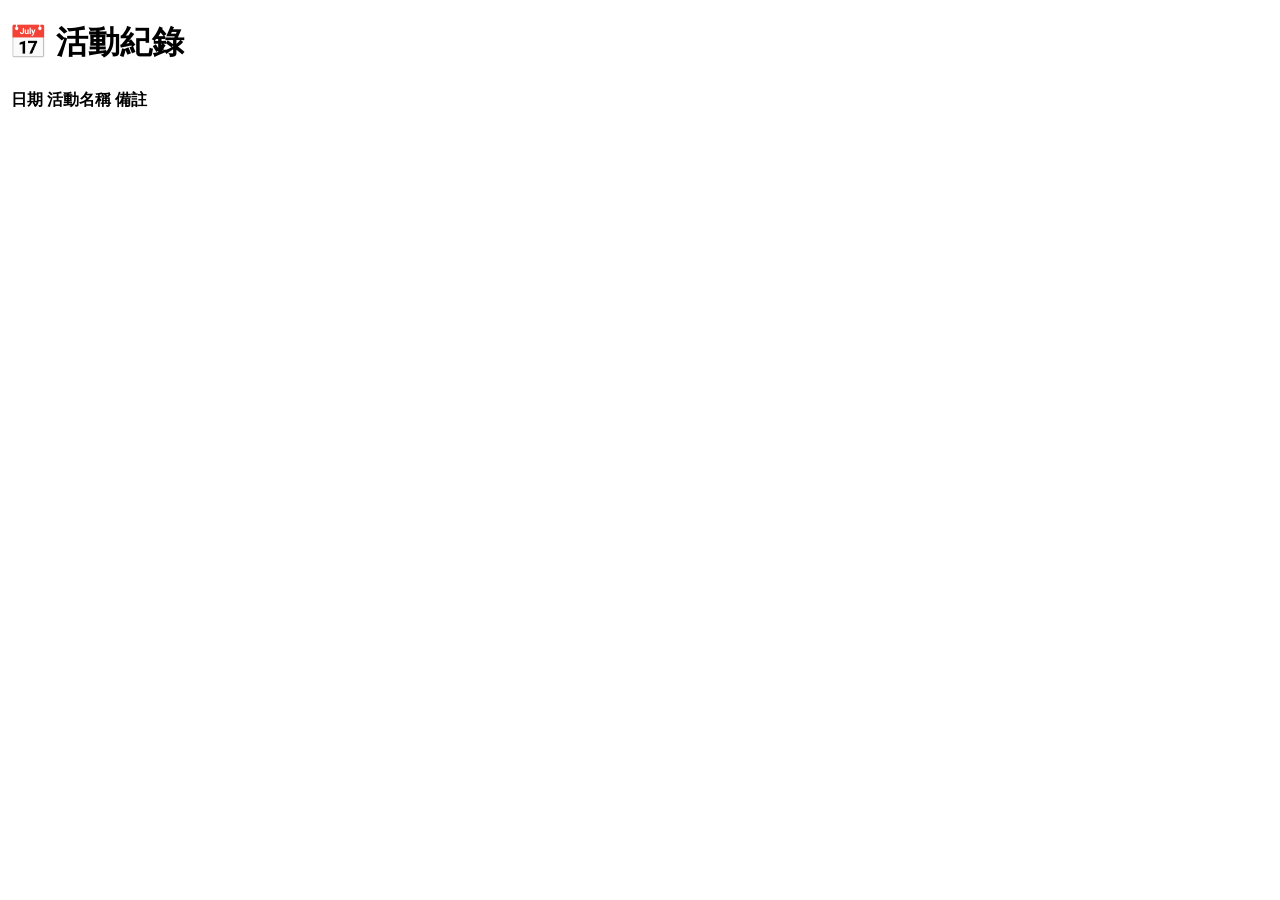
==== activities/index.html @ 99243843 "Create index.html" ====
<!DOCTYPE html>
<html lang="zh-Hant">
<head>
<meta charset="UTF-8">
<title>活動紀錄</title>

<link rel="stylesheet" href="style/activities.css">

</head>

<body>

<h1>📅 活動紀錄</h1>

<!-- 年份 -->
<div class="pills" id="yearBox"></div>

<!-- 月份 -->
<div class="pills" id="monthBox"></div>

<!-- 活動表 -->
<table>
    <thead>
        <tr>
            <th>日期</th>
            <th>活動名稱</th>
            <th>備註</th>
        </tr>
    </thead>
    <tbody id="tableBody"></tbody>
</table>

<script src="js/activities.js"></script>

</body>
</html>
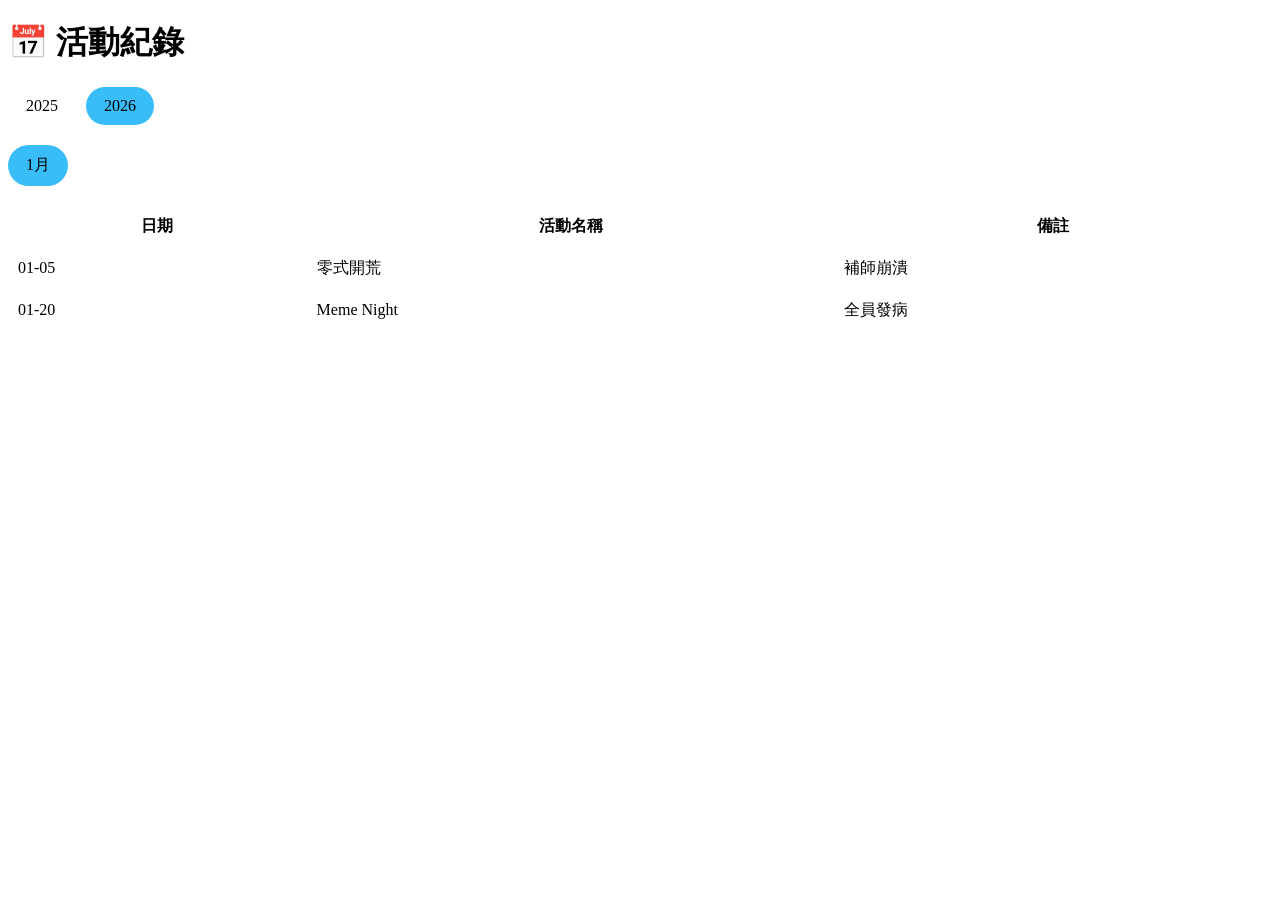
==== commit 960e1c39: "Update index.html" ====
--- a/activities/index.html
+++ b/activities/index.html
@@ -4,7 +4,7 @@
 <meta charset="UTF-8">
 <title>活動紀錄</title>
 
-<link rel="stylesheet" href="style/activities.css">
+<link rel="stylesheet" href="../style/activities.css">
 
 </head>
 
@@ -30,7 +30,7 @@
     <tbody id="tableBody"></tbody>
 </table>
 
-<script src="js/activities.js"></script>
+<script src="../js/activities.js"></script>
 
 </body>
 </html>
--- a/style/activities.css
+++ b/style/activities.css
@@ -0,0 +1,33 @@
+.pills{
+    display:flex;
+    gap:10px;
+    flex-wrap:wrap;
+    margin-bottom:20px;
+}
+
+.pill{
+    padding:10px 18px;
+    border-radius:999px;
+    background:rgba(255,255,255,0.08);
+    cursor:pointer;
+}
+
+.pill:hover{
+    background:#38bdf8;
+    color:black;
+}
+
+.active{
+    background:#38bdf8;
+    color:black;
+}
+
+table{
+    width:100%;
+    border-collapse:collapse;
+}
+
+th, td{
+    padding:10px;
+    border-bottom:1px solid rgba(255,255,255,0.1);
+}
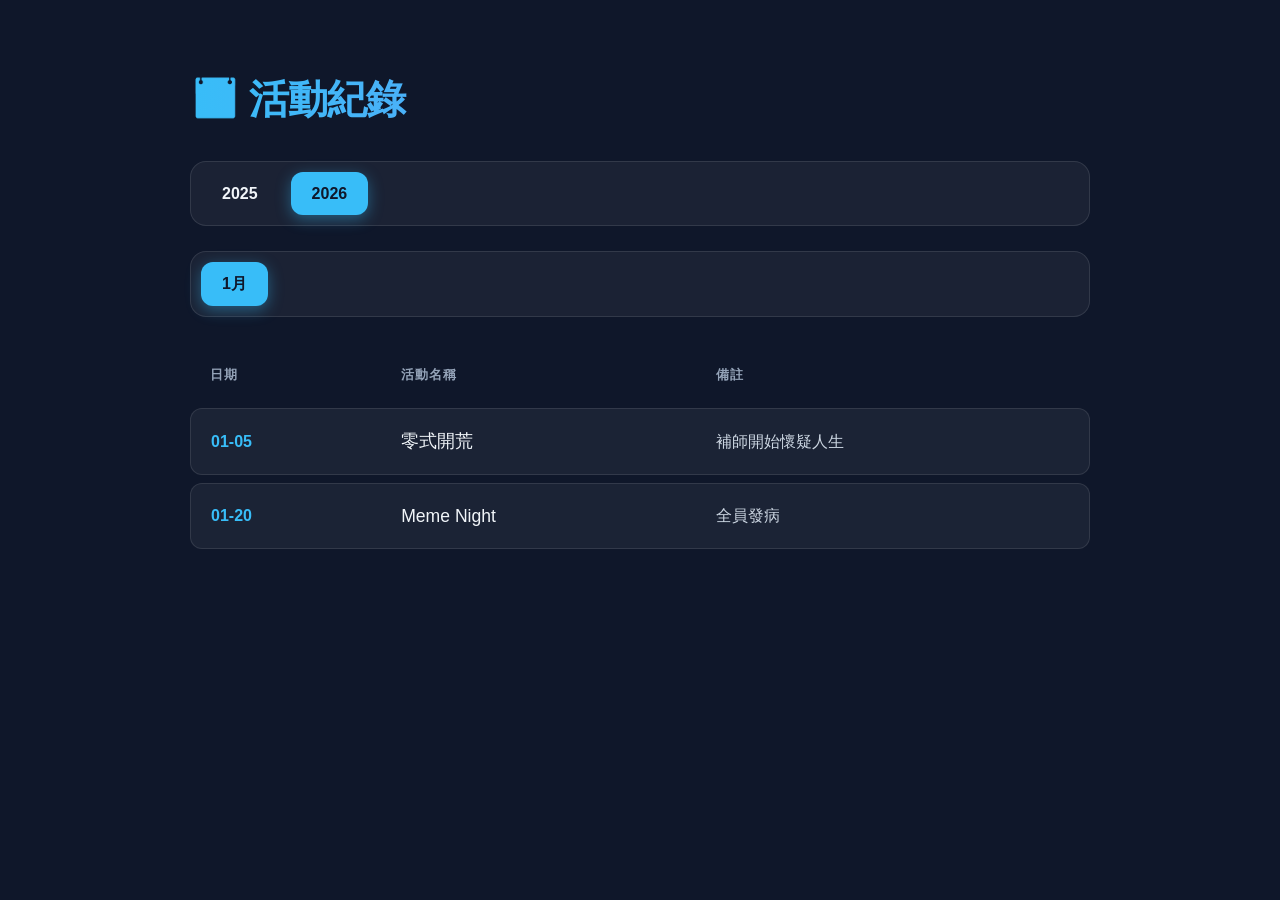
==== commit 05e68edd: "Update index.html" ====
--- a/activities/index.html
+++ b/activities/index.html
@@ -9,7 +9,7 @@
 </head>
 
 <body>
-
+<div id="header"></div>
 <h1>📅 活動紀錄</h1>
 
 <!-- 年份 -->
@@ -29,8 +29,8 @@
     </thead>
     <tbody id="tableBody"></tbody>
 </table>
-
+<div id="footer"></div>
 <script src="../js/activities.js"></script>
-
+<script src="../js/layout"></script>
 </body>
 </html>
--- a/style/activities.css
+++ b/style/activities.css
@@ -1,33 +1,115 @@
-.pills{
-    display:flex;
-    gap:10px;
-    flex-wrap:wrap;
-    margin-bottom:20px;
+:root {
+    --primary-color: #38bdf8;
+    --bg-dark: #0f172a;
+    --glass-bg: rgba(255, 255, 255, 0.05);
+    --glass-border: rgba(255, 255, 255, 0.1);
 }
 
-.pill{
-    padding:10px 18px;
-    border-radius:999px;
-    background:rgba(255,255,255,0.08);
-    cursor:pointer;
+body {
+    background-color: var(--bg-dark);
+    color: #f1f5f9;
+    font-family: 'Inter', -apple-system, BlinkMacSystemFont, "Segoe UI", Roboto, sans-serif;
+    padding: 40px 20px;
+    max-width: 900px;
+    margin: 0 auto;
+    line-height: 1.6;
 }
 
-.pill:hover{
-    background:#38bdf8;
-    color:black;
+h1 {
+    font-weight: 800;
+    font-size: 2.5rem;
+    margin-bottom: 30px;
+    letter-spacing: -1px;
+    background: linear-gradient(to right, #38bdf8, #818cf8);
+    -webkit-background-clip: text;
+    -webkit-text-fill-color: transparent;
 }
 
-.active{
-    background:#38bdf8;
-    color:black;
+/* 分類按鈕容器 */
+.pills {
+    display: flex;
+    gap: 12px;
+    flex-wrap: wrap;
+    margin-bottom: 25px;
+    padding: 10px;
+    background: var(--glass-bg);
+    border-radius: 16px;
+    border: 1px solid var(--glass-border);
 }
 
-table{
-    width:100%;
-    border-collapse:collapse;
+/* 按鈕樣式 */
+.pill {
+    padding: 8px 20px;
+    border-radius: 12px;
+    background: transparent;
+    cursor: pointer;
+    font-weight: 600;
+    transition: all 0.3s cubic-bezier(0.4, 0, 0.2, 1);
+    border: 1px solid transparent;
 }
 
-th, td{
-    padding:10px;
-    border-bottom:1px solid rgba(255,255,255,0.1);
+.pill:hover {
+    background: rgba(56, 189, 248, 0.1);
+    color: var(--primary-color);
 }
+
+.active {
+    background: var(--primary-color) !important;
+    color: #0f172a !important;
+    box-shadow: 0 4px 15px rgba(56, 189, 248, 0.4);
+}
+
+/* 表格優化 */
+table {
+    width: 100%;
+    border-collapse: separate;
+    border-spacing: 0 8px; /* 讓行與行之間有間隙 */
+    margin-top: 20px;
+}
+
+th {
+    text-align: left;
+    padding: 15px 20px;
+    color: #94a3b8;
+    text-transform: uppercase;
+    font-size: 0.8rem;
+    letter-spacing: 1px;
+}
+
+tbody tr {
+    background: var(--glass-bg);
+    transition: transform 0.2s, background 0.2s;
+}
+
+tbody tr:hover {
+    transform: scale(1.01);
+    background: rgba(255, 255, 255, 0.08);
+}
+
+td {
+    padding: 18px 20px;
+    border-top: 1px solid var(--glass-border);
+    border-bottom: 1px solid var(--glass-border);
+}
+
+/* 第一個與最後一個 TD 的圓角處理 */
+td:first-child {
+    border-left: 1px solid var(--glass-border);
+    border-top-left-radius: 12px;
+    border-bottom-left-radius: 12px;
+    font-weight: bold;
+    color: var(--primary-color);
+}
+
+td:last-child {
+    border-right: 1px solid var(--glass-border);
+    border-top-right-radius: 12px;
+    border-bottom-right-radius: 12px;
+    color: #cbd5e1;
+}
+
+/* 特殊標籤（如果是 Raid Night 之類的文字可以加亮） */
+td:nth-child(2) {
+    font-weight: 500;
+    font-size: 1.1rem;
+}
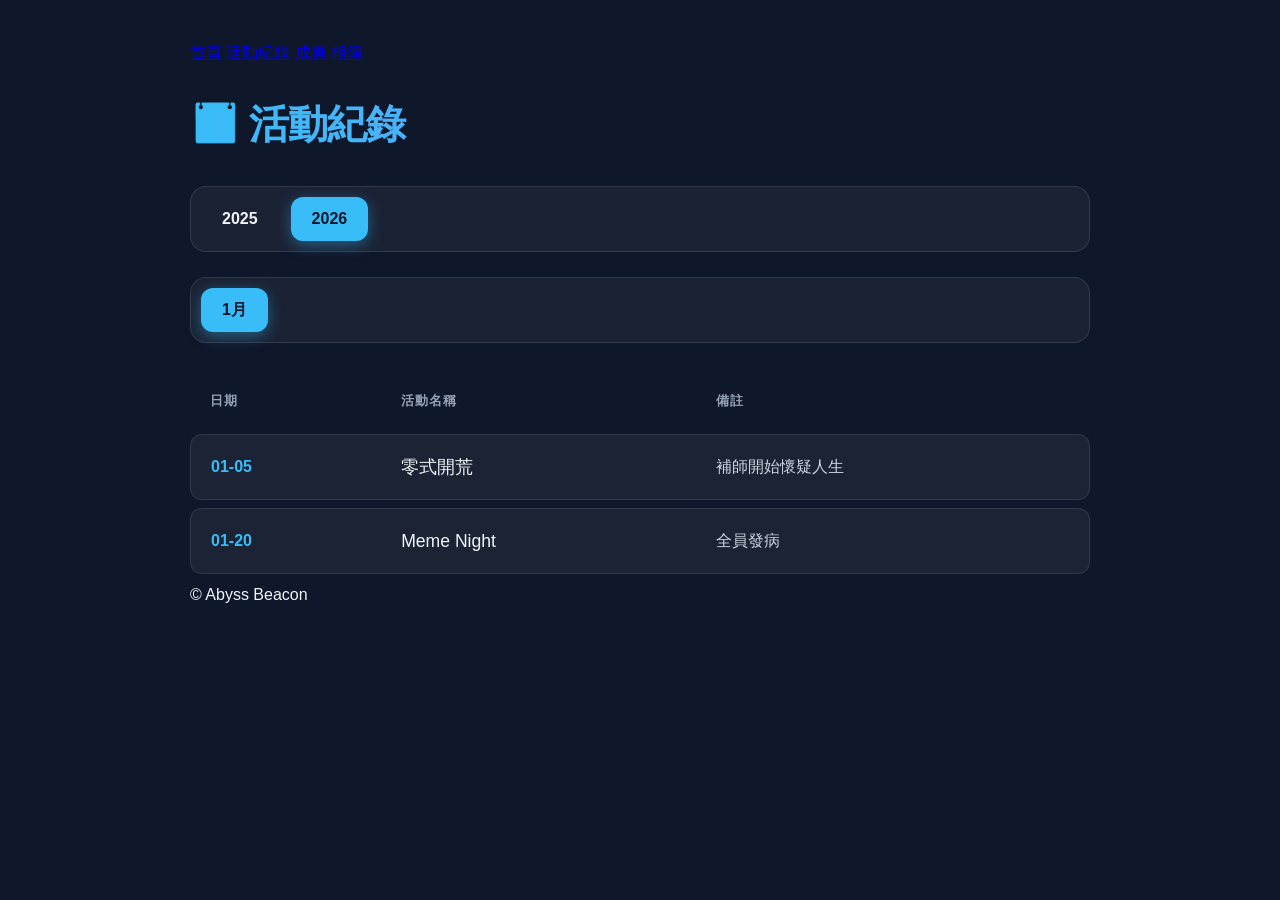
==== commit 5c9414d6: "Update index.html" ====
--- a/activities/index.html
+++ b/activities/index.html
@@ -31,6 +31,6 @@
 </table>
 <div id="footer"></div>
 <script src="../js/activities.js"></script>
-<script src="../js/layout"></script>
+<script src="../js/layout.js"></script>
 </body>
 </html>
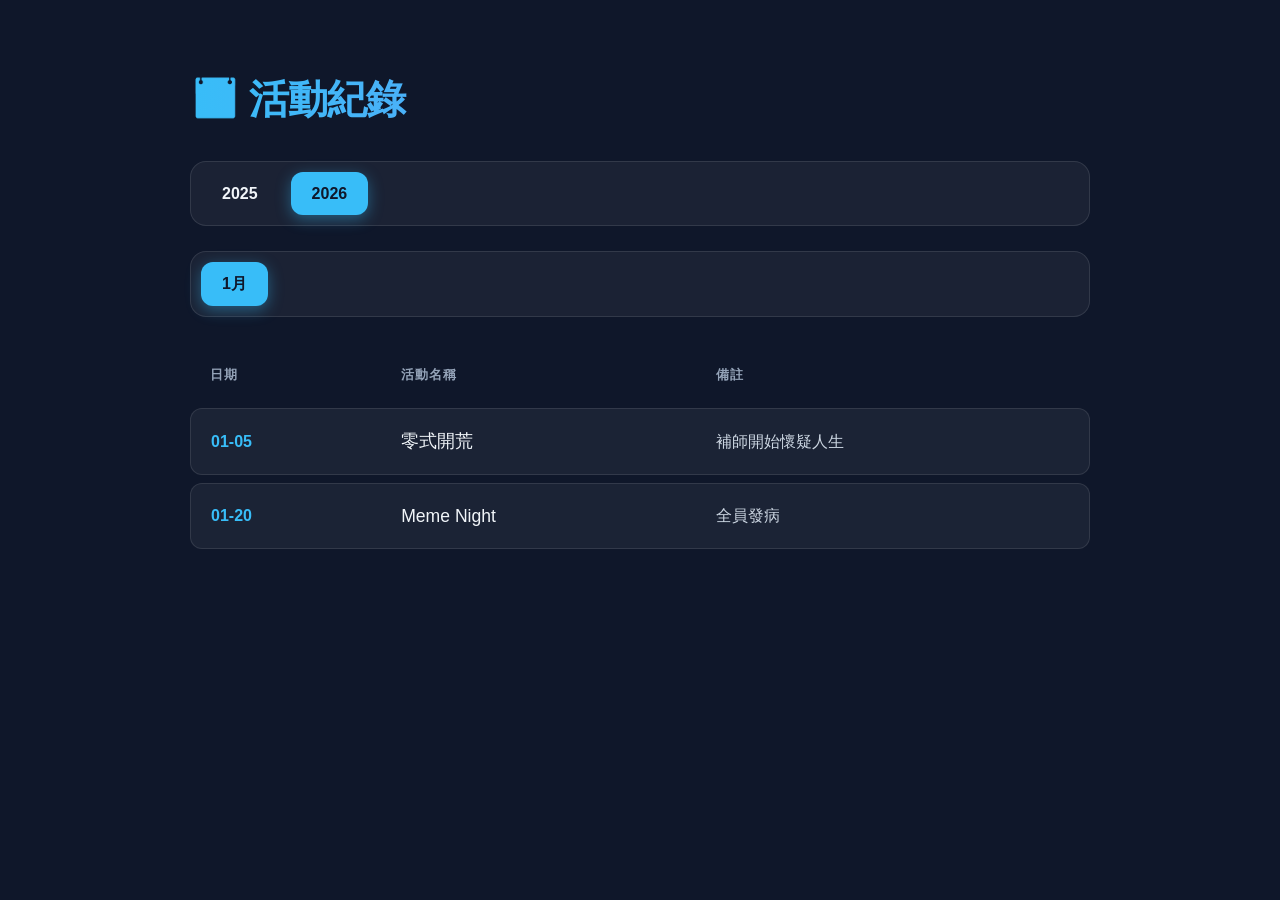
==== commit e430b166: "Update index.html" ====
--- a/activities/index.html
+++ b/activities/index.html
@@ -31,6 +31,9 @@
 </table>
 <div id="footer"></div>
 <script src="../js/activities.js"></script>
-<script src="../js/layout.js"></script>
+<script src="../js/layout.js">
+    loadComponent("header", "../layout/header.html");
+loadComponent("footer", "../layout/footer.html");
+</script>
 </body>
 </html>
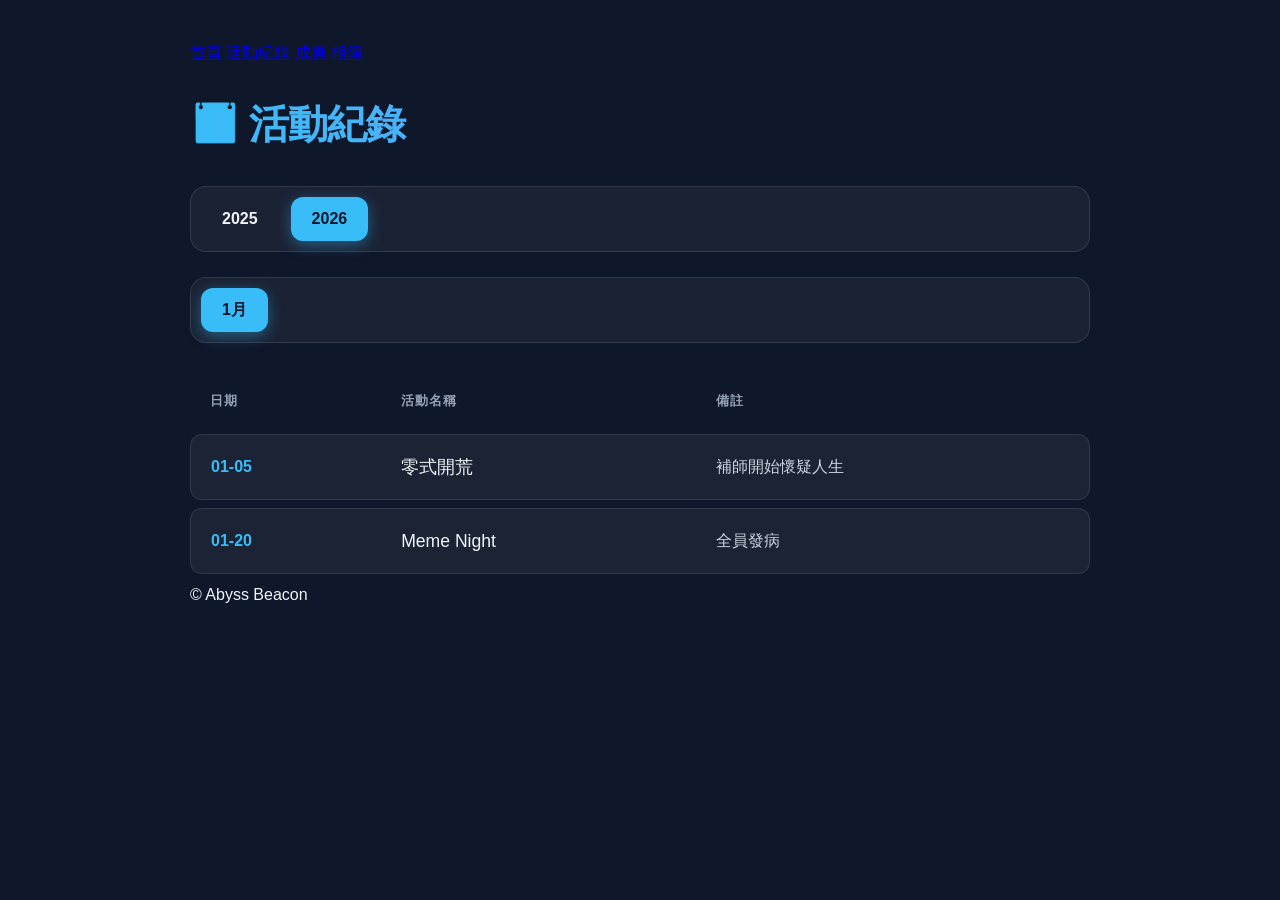
==== commit e406e9a3: "Update index.html" ====
--- a/activities/index.html
+++ b/activities/index.html
@@ -32,8 +32,10 @@
 <div id="footer"></div>
 <script src="../js/activities.js"></script>
 <script src="../js/layout.js">
-    loadComponent("header", "../layout/header.html");
+</script>
+    <script>
+            loadComponent("header", "../layout/header.html");
 loadComponent("footer", "../layout/footer.html");
-</script>
+    </script>
 </body>
 </html>
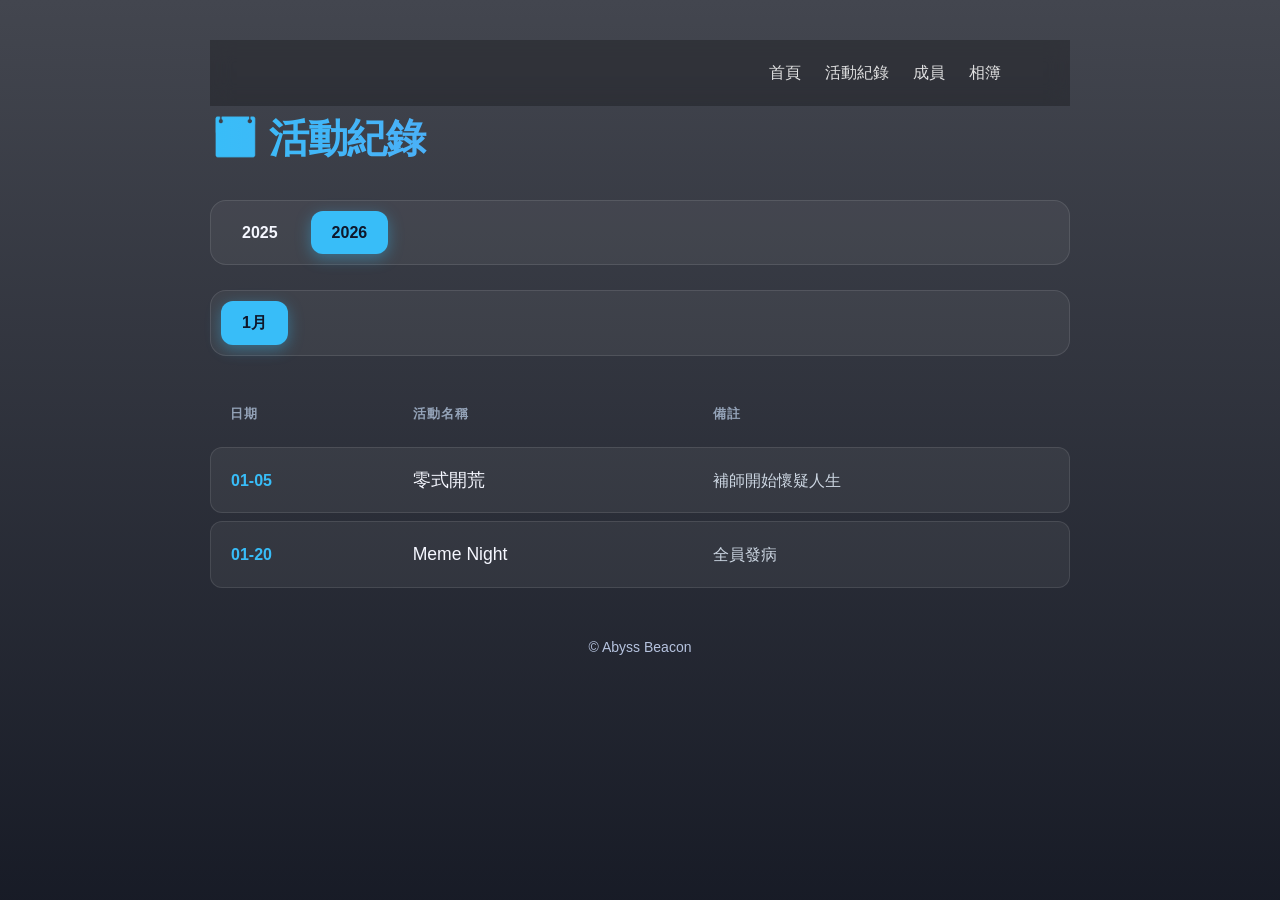
==== commit d21c2dbb: "Update index.html" ====
--- a/activities/index.html
+++ b/activities/index.html
@@ -5,7 +5,7 @@
 <title>活動紀錄</title>
 
 <link rel="stylesheet" href="../style/activities.css">
-
+    <link rel="stylesheet" href="../style/main.css">
 </head>
 
 <body>
--- a/style/main.css
+++ b/style/main.css
@@ -0,0 +1,194 @@
+        *{
+            margin:0;
+            padding:0;
+            box-sizing:border-box;
+        }
+
+        body{
+            font-family:"Segoe UI",sans-serif;
+            background:
+                linear-gradient(rgba(4,8,20,.75), rgba(4,8,20,.92)),
+                url('https://images.unsplash.com/photo-1507525428034-b723cf961d3e?q=80&w=1600&auto=format&fit=crop');
+            background-size:cover;
+            background-position:center;
+            background-attachment:fixed;
+            color:#f5f7ff;
+            min-height:100vh;
+        }
+
+        .navbar{
+            width:100%;
+            padding:20px 8%;
+            display:flex;
+            justify-content:space-between;
+            align-items:center;
+            backdrop-filter: blur(10px);
+            background:rgba(0,0,0,.25);
+            position:sticky;
+            top:0;
+        }
+
+        .logo{
+            font-size:28px;
+            font-weight:700;
+            letter-spacing:2px;
+        }
+
+        .logo span{
+            color:#7dd3fc;
+        }
+
+        .nav-links{
+            display:flex;
+            gap:24px;
+        }
+
+        .nav-links a{
+            color:white;
+            text-decoration:none;
+            opacity:.85;
+            transition:.2s;
+        }
+
+        .nav-links a:hover{
+            opacity:1;
+            color:#7dd3fc;
+        }
+
+        .hero{
+            display:flex;
+            align-items:center;
+            justify-content:center;
+            text-align:center;
+            min-height:85vh;
+            padding:40px;
+        }
+
+        .hero-content{
+            max-width:900px;
+            animation:fadeIn 1.2s ease;
+        }
+
+        .hero h1{
+            font-size:72px;
+            margin-bottom:18px;
+            text-shadow:0 0 18px rgba(125,211,252,.35);
+        }
+
+        .hero p{
+            font-size:20px;
+            line-height:1.8;
+            color:#dbeafe;
+            margin-bottom:40px;
+        }
+
+        .btn-group{
+            display:flex;
+            justify-content:center;
+            gap:20px;
+            flex-wrap:wrap;
+        }
+
+        .btn{
+            padding:14px 28px;
+            border-radius:999px;
+            text-decoration:none;
+            font-weight:600;
+            transition:.25s;
+        }
+
+        .btn-primary{
+            background:#38bdf8;
+            color:#02131f;
+        }
+
+        .btn-primary:hover{
+            transform:translateY(-3px);
+            box-shadow:0 10px 30px rgba(56,189,248,.4);
+        }
+
+        .btn-secondary{
+            border:1px solid rgba(255,255,255,.3);
+            color:white;
+            background:rgba(255,255,255,.08);
+            backdrop-filter: blur(10px);
+        }
+
+        .btn-secondary:hover{
+            background:rgba(255,255,255,.15);
+        }
+
+        .section{
+            padding:90px 8%;
+        }
+
+        .section-title{
+            text-align:center;
+            font-size:42px;
+            margin-bottom:50px;
+        }
+
+        .cards{
+            display:grid;
+            grid-template-columns:repeat(auto-fit,minmax(260px,1fr));
+            gap:24px;
+        }
+
+        .card{
+            background:rgba(255,255,255,.08);
+            border:1px solid rgba(255,255,255,.08);
+            border-radius:24px;
+            padding:30px;
+            backdrop-filter: blur(12px);
+            transition:.25s;
+        }
+
+        .card:hover{
+            transform:translateY(-6px);
+            background:rgba(255,255,255,.12);
+        }
+
+        .card h3{
+            margin-bottom:14px;
+            font-size:24px;
+            color:#7dd3fc;
+        }
+
+        .card p{
+            line-height:1.7;
+            color:#d6e2ff;
+        }
+
+        footer{
+            text-align:center;
+            padding:40px;
+            color:#b6c3df;
+            font-size:14px;
+        }
+
+        @keyframes fadeIn{
+            from{
+                opacity:0;
+                transform:translateY(20px);
+            }
+            to{
+                opacity:1;
+                transform:translateY(0);
+            }
+        }
+
+        @media(max-width:768px){
+
+            .hero h1{
+                font-size:48px;
+            }
+
+            .hero p{
+                font-size:18px;
+            }
+
+            .navbar{
+                flex-direction:column;
+                gap:16px;
+            }
+        }
